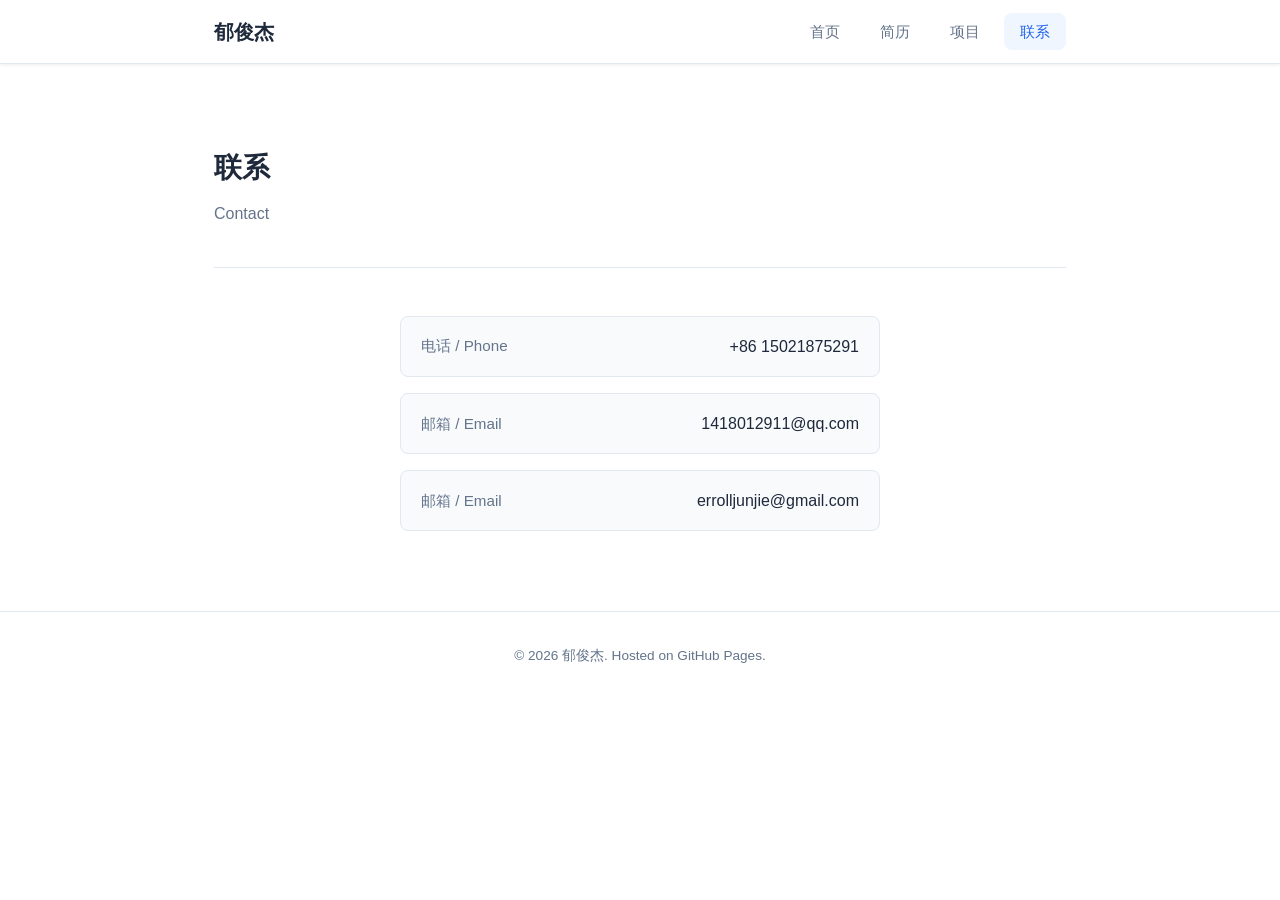
==== contact.html @ d621c59b "Resume: move download button below lang switch (language-aware), email order per language, split pro" ====
<!DOCTYPE html>
<html lang="zh-CN">
<head>
    <meta charset="UTF-8">
    <meta name="viewport" content="width=device-width, initial-scale=1.0">
    <title>联系 - 郁俊杰 | Contact - Junjie Yu</title>
    <link rel="stylesheet" href="assets/css/style.css">
</head>
<body>

<nav class="navbar">
    <div class="navbar-inner">
        <a href="index.html" class="navbar-brand">郁俊杰</a>
        <button class="hamburger" onclick="document.querySelector('.navbar-links').classList.toggle('open')">
            <span></span><span></span><span></span>
        </button>
        <ul class="navbar-links">
            <li><a href="index.html">首页</a></li>
            <li><a href="resume.html">简历</a></li>
            <li><a href="portfolio.html">项目</a></li>
            <li><a href="contact.html" class="active">联系</a></li>
        </ul>
    </div>
</nav>

<main class="container">
    <header class="page-header">
        <h1 class="page-title">联系</h1>
        <p class="page-subtitle">Contact</p>
    </header>

    <div class="contact-list">
        <div class="contact-item">
            <span class="contact-label">电话 / Phone</span>
            <span class="contact-value">+86 15021875291</span>
        </div>
        <div class="contact-item">
            <span class="contact-label">邮箱 / Email</span>
            <span class="contact-value">1418012911@qq.com</span>
        </div>
        <div class="contact-item">
            <span class="contact-label">邮箱 / Email</span>
            <span class="contact-value">errolljunjie@gmail.com</span>
        </div>
    </div>
</main>

<footer class="footer">
    &copy; 2026 郁俊杰. Hosted on GitHub Pages.
</footer>

</body>
</html>
---- assets/css/style.css ----
* {
    margin: 0;
    padding: 0;
    box-sizing: border-box;
}

:root {
    --primary: #2563eb;
    --primary-light: #eff6ff;
    --text: #1e293b;
    --text-light: #64748b;
    --bg: #ffffff;
    --bg-light: #f8fafc;
    --border: #e2e8f0;
    --shadow: 0 1px 3px rgba(0, 0, 0, 0.08);
    --shadow-md: 0 4px 12px rgba(0, 0, 0, 0.1);
    --radius: 8px;
    --max-width: 900px;
}

body {
    font-family: -apple-system, BlinkMacSystemFont, "Segoe UI", Roboto, "Helvetica Neue", Arial, "Noto Sans SC", sans-serif;
    color: var(--text);
    background: var(--bg);
    line-height: 1.7;
    padding-top: 64px;
}

a {
    color: var(--primary);
    text-decoration: none;
    transition: color 0.2s;
}

a:hover {
    color: #1d4ed8;
}

/* ====== Navbar ====== */
.navbar {
    position: fixed;
    top: 0;
    left: 0;
    right: 0;
    height: 64px;
    background: var(--bg);
    border-bottom: 1px solid var(--border);
    box-shadow: var(--shadow);
    z-index: 100;
    display: flex;
    align-items: center;
}

.navbar-inner {
    max-width: var(--max-width);
    width: 100%;
    margin: 0 auto;
    padding: 0 24px;
    display: flex;
    justify-content: space-between;
    align-items: center;
}

.navbar-brand {
    font-size: 1.25rem;
    font-weight: 700;
    color: var(--text);
}

.navbar-links {
    display: flex;
    gap: 8px;
    list-style: none;
}

.navbar-links a {
    display: block;
    padding: 6px 16px;
    border-radius: var(--radius);
    font-size: 0.95rem;
    color: var(--text-light);
    transition: background 0.2s, color 0.2s;
}

.navbar-links a:hover,
.navbar-links a.active {
    background: var(--primary-light);
    color: var(--primary);
}

.navbar-links a.nav-download {
    color: var(--primary);
    font-weight: 600;
}

/* Hamburger */
.hamburger {
    display: none;
    flex-direction: column;
    gap: 5px;
    cursor: pointer;
    background: none;
    border: none;
    padding: 4px;
}

.hamburger span {
    display: block;
    width: 24px;
    height: 2px;
    background: var(--text);
    border-radius: 2px;
    transition: transform 0.3s, opacity 0.3s;
}

/* ====== Container ====== */
.container {
    max-width: var(--max-width);
    margin: 0 auto;
    padding: 48px 24px 80px;
}

/* ====== Hero (Home) ====== */
.hero {
    text-align: center;
    padding: 64px 0 48px;
}

.hero-avatar {
    width: 140px;
    height: 140px;
    border-radius: 50%;
    object-fit: cover;
    margin-bottom: 24px;
    border: 3px solid var(--border);
}

.hero-name {
    font-size: 2rem;
    font-weight: 700;
    margin-bottom: 8px;
}

.hero-tagline {
    font-size: 1.1rem;
    color: var(--text-light);
    margin-bottom: 24px;
}

.hero-bio {
    max-width: 560px;
    margin: 0 auto 32px;
    color: var(--text-light);
    line-height: 1.8;
}

.hero-links {
    display: flex;
    justify-content: center;
    gap: 16px;
    flex-wrap: wrap;
}

.btn {
    display: inline-flex;
    align-items: center;
    gap: 6px;
    padding: 10px 24px;
    border-radius: var(--radius);
    font-size: 0.95rem;
    font-weight: 500;
    transition: all 0.2s;
}

.btn-primary {
    background: var(--primary);
    color: #fff;
}

.btn-primary:hover {
    background: #1d4ed8;
    color: #fff;
}

.btn-outline {
    border: 1px solid var(--border);
    color: var(--text);
}

.btn-outline:hover {
    border-color: var(--primary);
    color: var(--primary);
}

/* ====== Page Header ====== */
.page-header {
    padding: 32px 0 40px;
    border-bottom: 1px solid var(--border);
    margin-bottom: 48px;
}

.page-title {
    font-size: 1.75rem;
    font-weight: 700;
}

.page-subtitle {
    color: var(--text-light);
    margin-top: 8px;
}

/* ====== Timeline (Resume) ====== */
.timeline {
    position: relative;
    padding-left: 28px;
}

.timeline::before {
    content: "";
    position: absolute;
    left: 8px;
    top: 4px;
    bottom: 4px;
    width: 2px;
    background: var(--border);
}

.timeline-item {
    position: relative;
    margin-bottom: 32px;
}

.timeline-item::before {
    content: "";
    position: absolute;
    left: -24px;
    top: 5px;
    width: 12px;
    height: 12px;
    border-radius: 50%;
    background: var(--primary);
    border: 2px solid var(--bg);
}

.timeline-period {
    font-size: 0.85rem;
    color: var(--primary);
    font-weight: 500;
    margin-bottom: 4px;
}

.timeline-title {
    font-size: 1.1rem;
    font-weight: 600;
    margin-bottom: 4px;
}

.timeline-org {
    color: var(--text-light);
    font-size: 0.95rem;
    margin-bottom: 8px;
}

.timeline-desc {
    color: var(--text-light);
    font-size: 0.95rem;
}

/* ====== Skills ====== */
.section-title {
    font-size: 1.3rem;
    font-weight: 600;
    margin-bottom: 20px;
    margin-top: 48px;
}

.skills-grid {
    display: flex;
    flex-wrap: wrap;
    gap: 10px;
}

.skill-tag {
    display: inline-block;
    padding: 6px 16px;
    background: var(--bg-light);
    border: 1px solid var(--border);
    border-radius: 20px;
    font-size: 0.9rem;
    color: var(--text);
}

/* ====== Portfolio Cards ====== */
.portfolio-grid {
    display: grid;
    grid-template-columns: repeat(auto-fill, minmax(260px, 1fr));
    gap: 24px;
}

.portfolio-card {
    border: 1px solid var(--border);
    border-radius: var(--radius);
    overflow: hidden;
    transition: box-shadow 0.3s, transform 0.3s;
}

.portfolio-card:hover {
    box-shadow: var(--shadow-md);
    transform: translateY(-2px);
}

.portfolio-card-img {
    width: 100%;
    height: 180px;
    object-fit: cover;
    display: block;
}

.portfolio-card-body {
    padding: 20px;
}

.portfolio-card-title {
    font-size: 1.05rem;
    font-weight: 600;
    margin-bottom: 8px;
}

.portfolio-card-desc {
    font-size: 0.9rem;
    color: var(--text-light);
    margin-bottom: 12px;
    line-height: 1.6;
}

.portfolio-card-tags {
    display: flex;
    flex-wrap: wrap;
    gap: 6px;
    margin-bottom: 14px;
}

.portfolio-card-tags span {
    font-size: 0.78rem;
    padding: 2px 10px;
    background: var(--primary-light);
    color: var(--primary);
    border-radius: 12px;
}

.portfolio-card-link {
    font-size: 0.9rem;
    font-weight: 500;
}

/* ====== Project Detail ====== */
.project {
    max-width: var(--max-width);
    margin: 0 auto;
}

.project-header {
    margin-bottom: 40px;
}

.project-title {
    font-size: 1.7rem;
    font-weight: 700;
    margin-bottom: 12px;
}

.project-lead {
    color: var(--text-light);
    line-height: 1.8;
    margin-bottom: 16px;
}

.project-section {
    margin-bottom: 48px;
}

.project-subtitle {
    font-size: 1.25rem;
    font-weight: 600;
    margin-bottom: 16px;
    padding-bottom: 8px;
    border-bottom: 1px solid var(--border);
}

.project-note {
    color: var(--text-light);
    margin-bottom: 16px;
}

.project-figure-row {
    display: grid;
    grid-template-columns: 1fr 1fr;
    gap: 24px;
}

.project-figure {
    margin: 0;
    border: 1px solid var(--border);
    border-radius: var(--radius);
    overflow: hidden;
    background: var(--bg-light);
}

.project-figure img {
    width: 100%;
    height: auto;
    display: block;
}

.project-figure figcaption {
    padding: 12px 16px;
    font-size: 0.85rem;
    color: var(--text-light);
    line-height: 1.5;
}

.project-quote {
    margin: 0 0 48px;
    padding: 20px 24px;
    background: var(--primary-light);
    border-left: 4px solid var(--primary);
    border-radius: var(--radius);
    color: var(--text);
    font-size: 1.05rem;
    line-height: 1.6;
}

.project-quote strong {
    color: var(--primary);
}

/* ====== Contact ====== */
.contact-list {
    display: flex;
    flex-direction: column;
    gap: 16px;
    max-width: 480px;
    margin: 0 auto;
}

.contact-item {
    display: flex;
    justify-content: space-between;
    align-items: center;
    gap: 16px;
    padding: 16px 20px;
    border: 1px solid var(--border);
    border-radius: var(--radius);
    background: var(--bg-light);
}

.contact-label {
    color: var(--text-light);
    font-size: 0.95rem;
    flex-shrink: 0;
}

.contact-value {
    color: var(--text);
    font-weight: 500;
    text-align: right;
    word-break: break-all;
}

/* ====== Language Switch ====== */
.lang-switch {
    display: flex;
    gap: 12px;
    margin-bottom: 32px;
}

.lang-btn {
    padding: 12px 32px;
    border: 1px solid var(--border);
    background: var(--bg);
    border-radius: var(--radius);
    cursor: pointer;
    color: var(--text-light);
    font-size: 1.05rem;
    font-weight: 500;
    transition: all 0.2s;
}

.lang-btn:hover {
    border-color: var(--primary);
    color: var(--primary);
}

.lang-btn.active {
    background: var(--primary);
    color: #fff;
    border-color: var(--primary);
}

/* ====== Download Section ====== */
.download-box {
    display: flex;
    align-items: center;
    gap: 16px;
    padding: 24px;
    background: var(--bg-light);
    border: 1px solid var(--border);
    border-radius: var(--radius);
    margin-top: 40px;
    flex-wrap: wrap;
}

.download-box p {
    color: var(--text-light);
    flex: 1;
    min-width: 200px;
}

/* ====== Footer ====== */
.footer {
    text-align: center;
    padding: 32px 24px;
    color: var(--text-light);
    font-size: 0.85rem;
    border-top: 1px solid var(--border);
}

/* ====== Responsive ====== */
@media (max-width: 768px) {
    .navbar-links {
        position: fixed;
        top: 64px;
        left: 0;
        right: 0;
        background: var(--bg);
        flex-direction: column;
        padding: 16px 24px;
        border-bottom: 1px solid var(--border);
        box-shadow: var(--shadow);
        display: none;
    }

    .navbar-links.open {
        display: flex;
    }

    .hamburger {
        display: flex;
    }

    .portfolio-grid {
        grid-template-columns: 1fr;
    }

    .project-figure-row {
        grid-template-columns: 1fr;
    }

    .hero {
        padding: 32px 0 24px;
    }

    .hero-name {
        font-size: 1.5rem;
    }
}
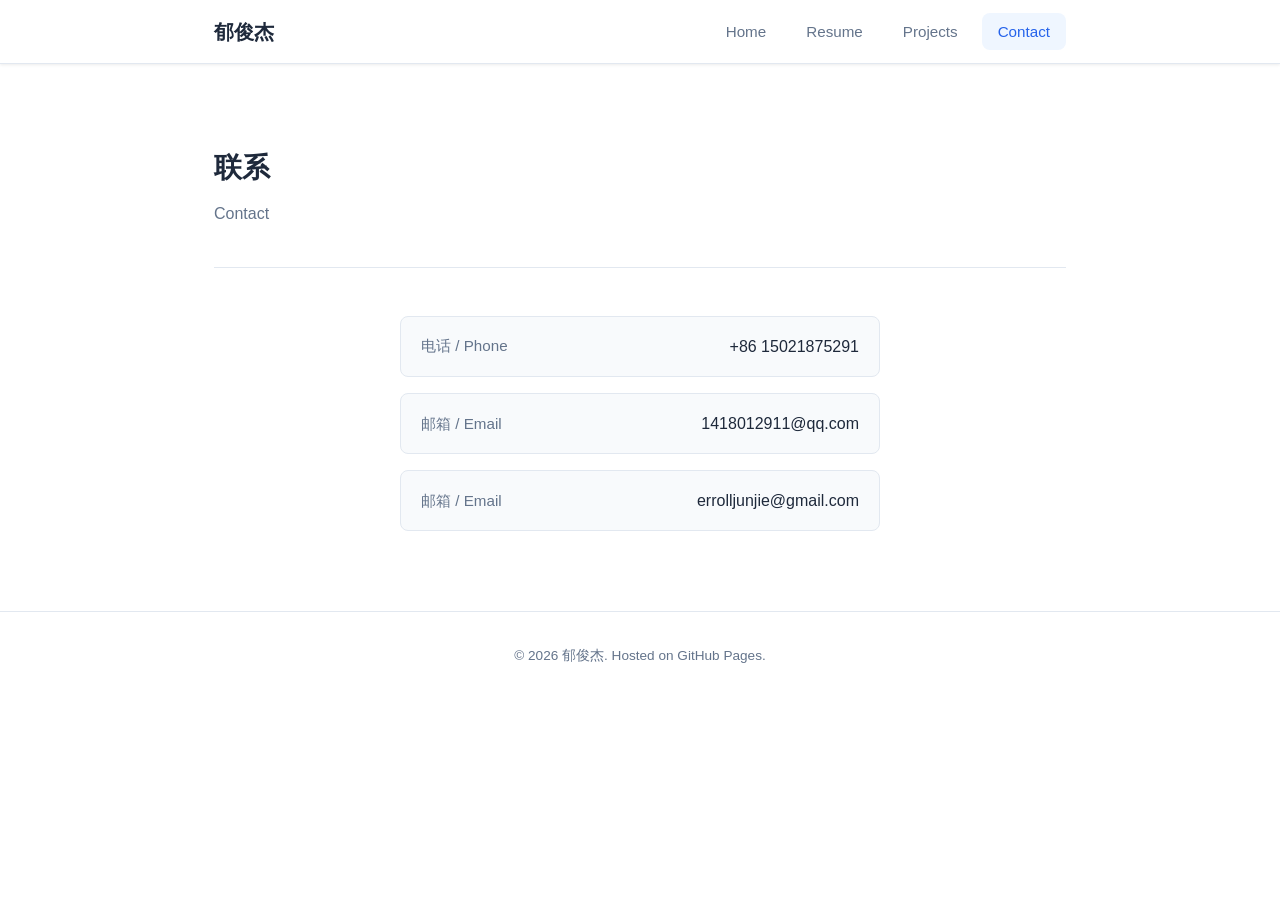
==== commit e31e93cf: "Translate site navigation to English; add English name to homepage" ====
--- a/contact.html
+++ b/contact.html
@@ -15,10 +15,10 @@
             <span></span><span></span><span></span>
         </button>
         <ul class="navbar-links">
-            <li><a href="index.html">首页</a></li>
-            <li><a href="resume.html">简历</a></li>
-            <li><a href="portfolio.html">项目</a></li>
-            <li><a href="contact.html" class="active">联系</a></li>
+            <li><a href="index.html">Home</a></li>
+            <li><a href="resume.html">Resume</a></li>
+            <li><a href="portfolio.html">Projects</a></li>
+            <li><a href="contact.html" class="active">Contact</a></li>
         </ul>
     </div>
 </nav>
